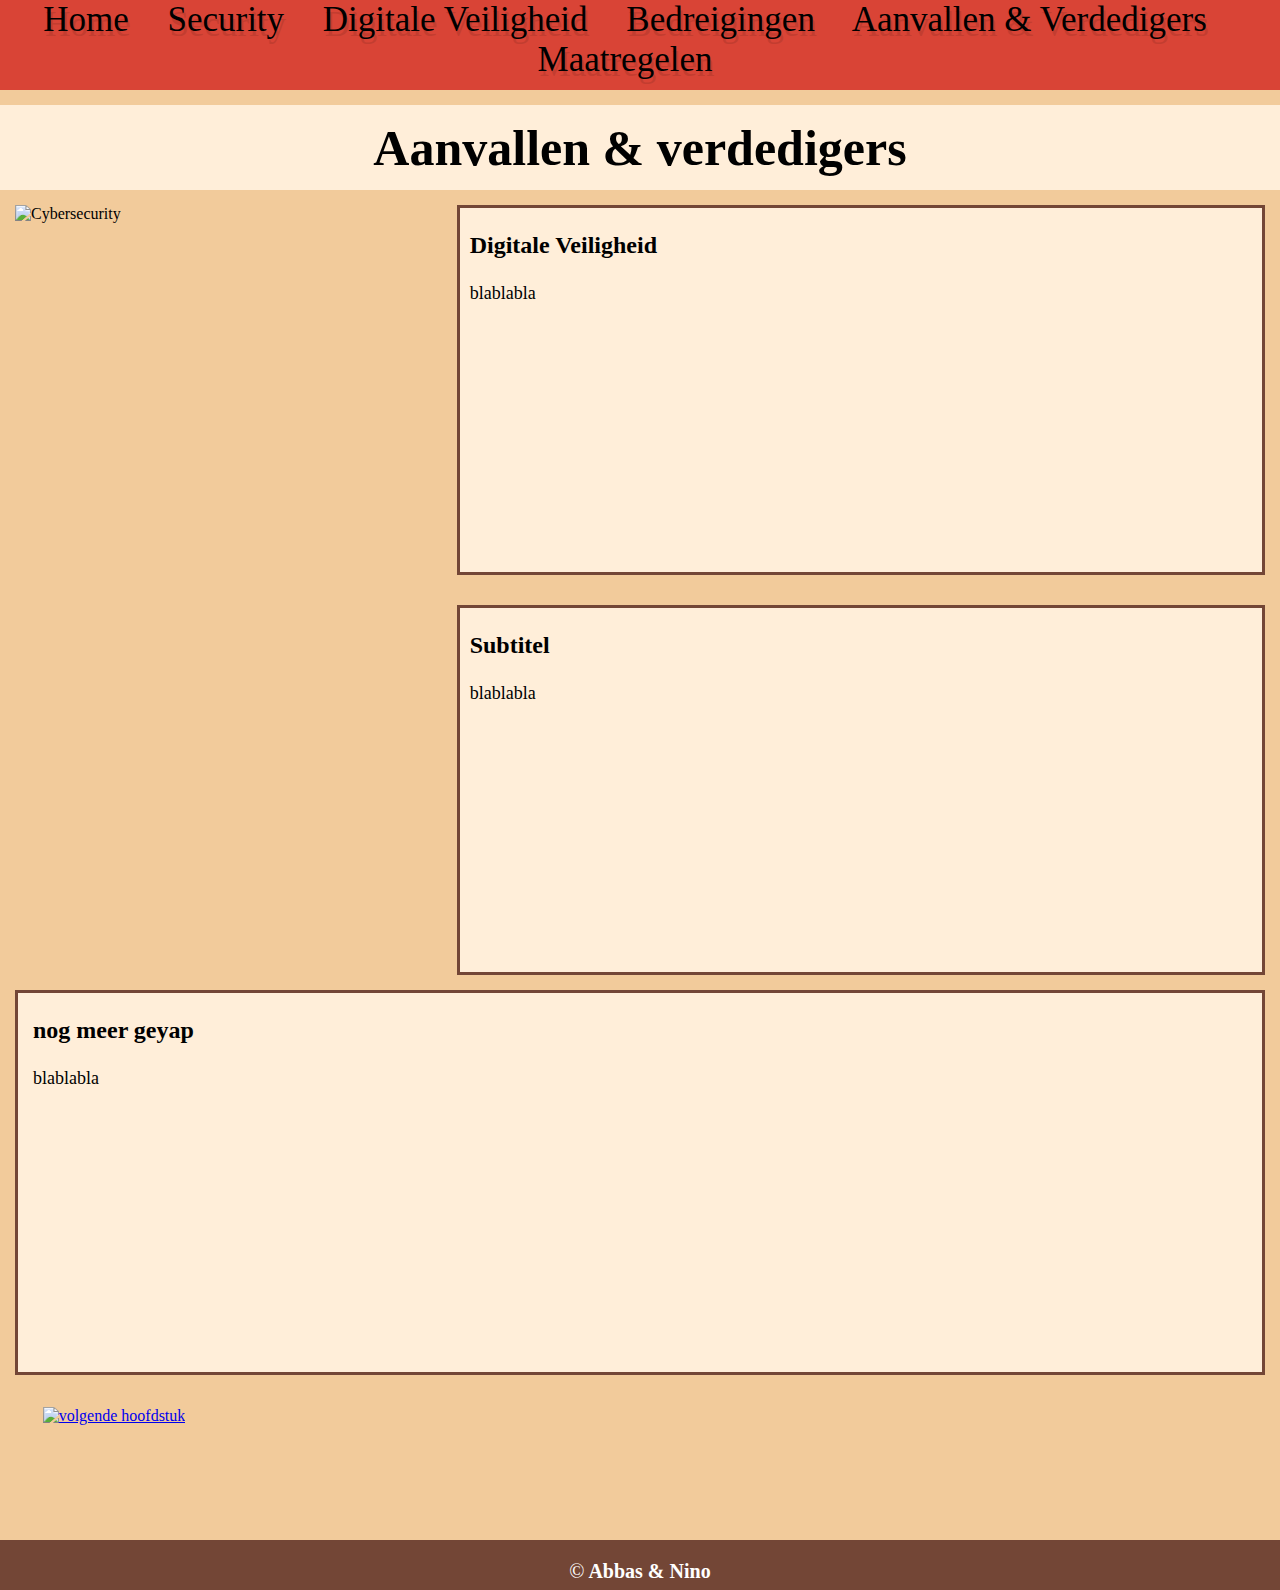
==== aanvallenenverdedigers.html @ 884cd6c7 "adszxdfgiytygf" ====
<!DOCTYPE html>
<html lang="nl">

<head>
  <meta charset="utf-8">
  <meta name="viewport" content="width=device-width">
  <title>Aanvallen & Verdedigers - Cybersecurity voor Middeleeuwers</title>
  <link href="securityinfo.css" rel="stylesheet" type="text/css" />
  <link rel="shortcut icon" type="x-icon" href="logoinformaticakasteel.png">
</head>
<body>
  <div class="grid-container">
  <header class = "header">
<div class = "links" style="--items: 6;">
		<a class = "link1" href="index.html">Home</a>
		<a class = "link2" href="security.html">Security</a>
        <a class = "link3" href="digitaleveiligheid.html">Digitale Veiligheid</a>
		<a class = "link4" href="bedreigingen.html">Bedreigingen</a>
		<a class = "link5" href="aanvallenenverdedigers.html">Aanvallen & Verdedigers</a>
        <a class = "link6" href="maatregelen.html">Maatregelen</a>
</div>
  </header>
  <div class = "kop">
    <h1>Aanvallen & verdedigers</h1>
  </div>
	  <div class = "afbeelding">
		  <img src ="https://img.freepik.com/premium-photo/cybersecurity-garandeert-de-privacy-van-gebruikers-met-encryptie-waarbij-de-nadruk-ligt-op-gegevensbescherming-en-digitale-veiligheid-v_896558-11967.jpg?w=360" class="passend-afbeelding" alt="Cybersecurity">
          <!-- voeg passend afbeelding toe -->
	  </div>
<main class = "main">    
    <p>
       <b>Digitale Veiligheid</b>
    </p>
    <p class="text">blablabla</p>
</main>

<div class = "main2">
  <p><b>Subtitel</b></p>
  <p class="text">blablabla</p>
</div>

<div class = "informatie">
  <p><b>nog meer geyap</b></p>
  <p class="text">blablabla</p>
</div>
  <a href="maatregelen.html" class = "center">
            <img src="https://uxwing.com/wp-content/themes/uxwing/download/arrow-direction/next-button-icon.png" alt="volgende hoofdstuk" class="next">            
        </a>


  <footer class="footer">
    <p>&copy;<b> Abbas & Nino</b></p>
  </footer>
</div>
</body>
</html>
---- securityinfo.css ----
/************************* DEBUG SETTINGS *************************/

/* Settings to help find errors in your css
   uncomment to enable */

/* Add dotted line around all boxes.
   This makes size of boxes visible.
   Warning 1: this settings may change your layout.
   Warning 2: keep the * as selector for all tags when uncommenting. */
/*  * {border: 1px dotted black;}   */
  
/* Add semi-transparant dark background to all boxes
   The more boxes are on top of eachother the darker tghe background color
   Warning: keep the * as selector for all tags when uncommenting. */
/*  * {background-color: rgba(0,0,0,5%);}  */

/************************* YOUR SETTINGS *************************/

/* add your css here, feel free to use comments and order them logically for better readability */
body {
    font-family: 'Times New Roman';
    background-color: #F2CB9B;
    overflow-x: hidden;
    margin: 0;
    padding: 0;
 }
 
 .grid-container {
    display: grid;
    grid-template-areas: 
    'header header header' 
    'kop kop kop'
    'afbeelding main main'
    'afbeelding main2 main2'
    'informatie informatie informatie'
    'next next next'
    'footer footer footer';
    grid-template-columns: 33.333333% 33.333333% 33.333333%;
    grid-template-rows: 90px 100px 400px 400px 400px 150px 50px;
 }      
 .header {
    grid-area: header;
    background-color: #d94436;
    color: rgb(0, 0, 0);
    text-align: center;
    font-size: 35px;
    position: sticky;
    top: 0;
    z-index: 100;
 }
 .afbeelding {
    grid-area: afbeelding;
    margin: 15px 15px;
 }
 .passend-afbeelding {
   width: 100%;
   height: 100%;
   object-fit: cover;
 }
 .kop {
   grid-area: kop;
   display: flex;
   align-items: center;
   justify-content: center;
   background-color:  #ffeed9;
   color: rgb(0, 0, 0);
   font-size: 25px;
   margin-top: 15px;
   
}
 .main {
    grid-area: main;
    background-color:  #ffeed9;
    color: rgb(0, 0, 0);
    text-align: left;
    font-size: 24px;
    padding-left: 10px;
    margin: 15px 15px 15px 30px;
    border-style: solid;
    border-color: #734636;
 }
 .main2 {
   grid-area: main2;
   background-color:  #ffeed9;
   color: rgb(0, 0, 0);
   text-align: left;
   font-size: 24px;
   padding-left: 10px;
   margin: 15px 15px 15px 30px;
   border-style: solid;
   border-color: #734636;
   
}
 .informatie {
   grid-area: informatie;
   background-color:  #ffeed9;
   color: rgb(0, 0, 0);
   text-align: left;
   font-size: 24px;
   padding: 0px 15px;
   margin: 0px 15px 15px 15px;
   border-style: solid;
   border-color: #734636;
}

.next {
   grid-area: next;
   width: 80px;
   height: auto;
   margin-left: 10%;
   margin-top: 4%;
}

 .footer {
    grid-area: footer;
    background-color: #734636;
    color: rgb(255, 255, 255);
    text-align: center;
    font-size: 20px;
 }


.text {
   font-size: 18px;
}


 /* verwijdert bullet points */
 nav ul { list-style-type: none; }
 
 /* DE LINKS IN DE HEADER */
 .links {
    margin-top: auto;
    margin-bottom: auto;
    color: #000000;
    
 }
 .link1, .link2, .link3, .link4, .link5, .link6 {
   margin-right: 30px;
   color: #000000;
   transition: transform 0.3s ease, box-shadow 0.3s ease;
   text-decoration: none;
   text-shadow: #c33d30 2px 5px;
}

/* animaties voor de header */
.link1:hover, .link2:hover, .link3:hover, .link4:hover, .link5:hover, .link6:hover {
   transform: translateY(-5px);
   box-shadow: 0 5px 10px rgba(0, 0, 0, 0.2);
}
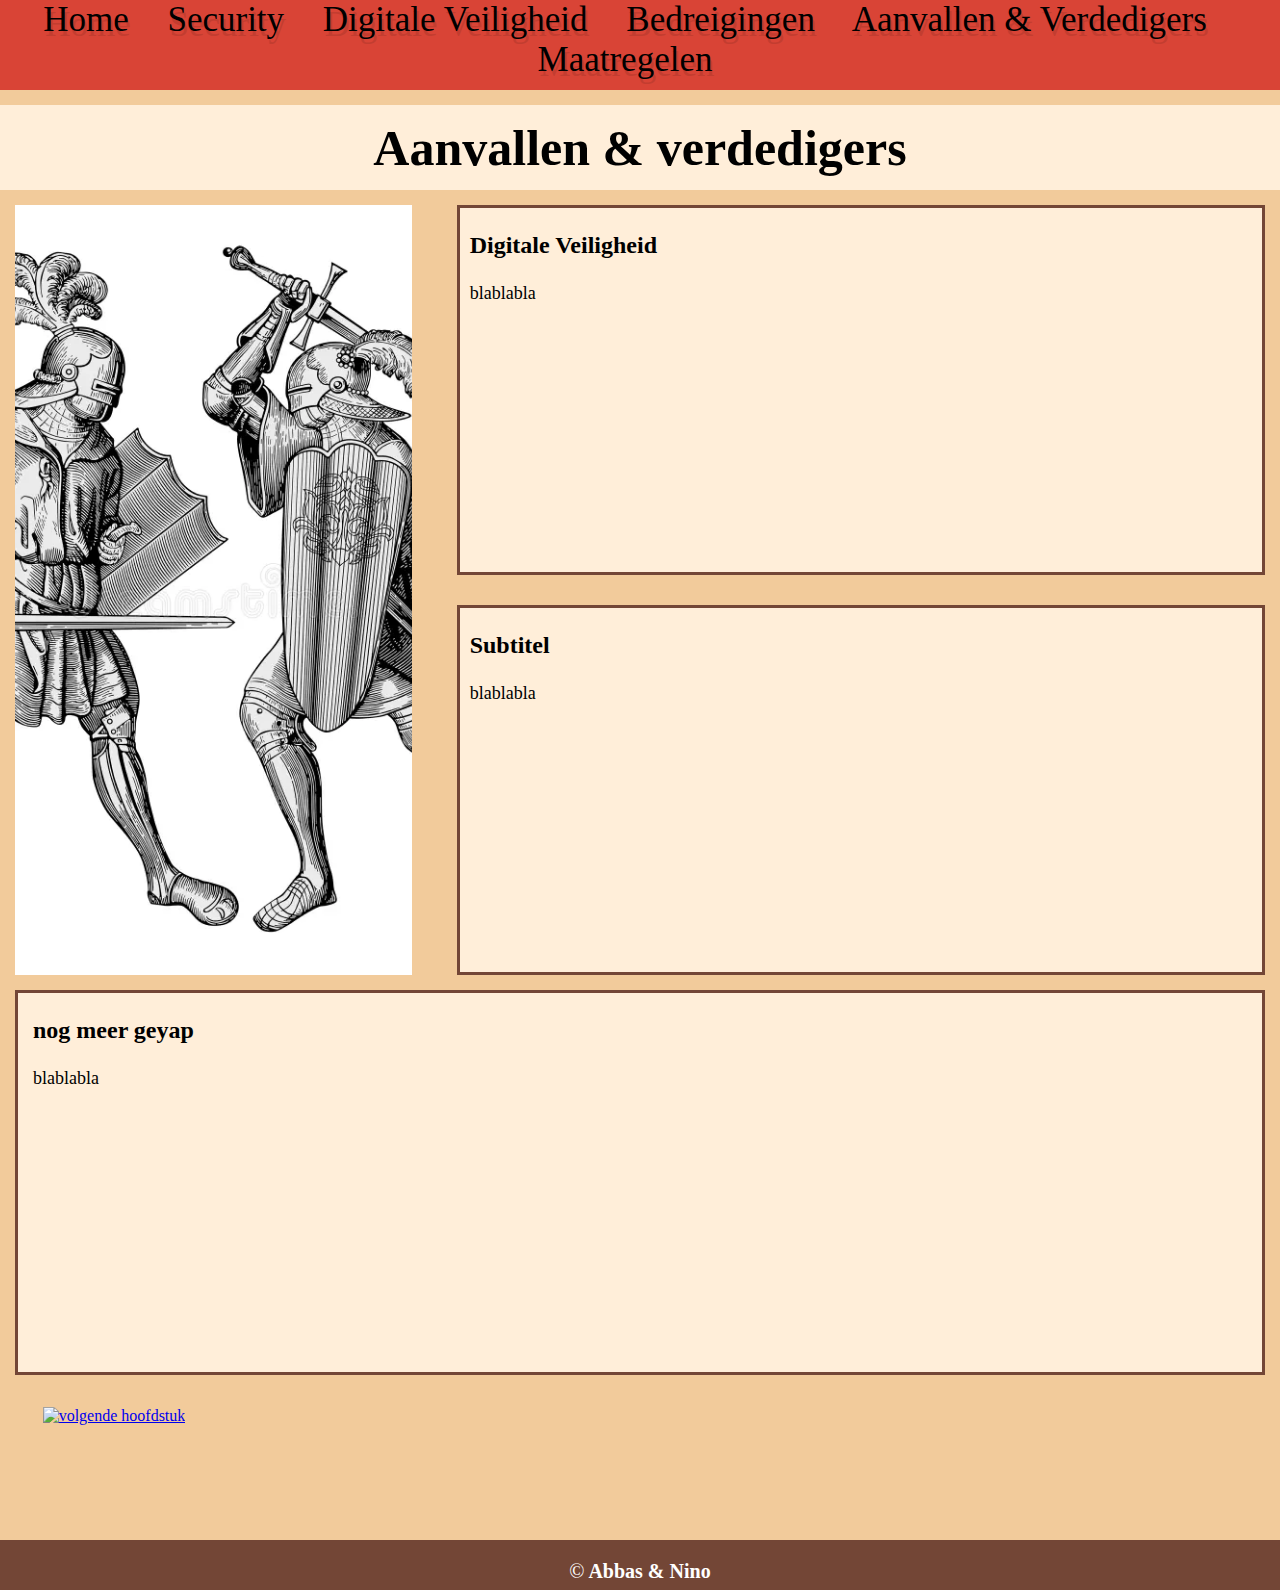
==== commit ebee3ca2: "fianela" ====
--- a/aanvallenenverdedigers.html
+++ b/aanvallenenverdedigers.html
@@ -24,7 +24,7 @@
     <h1>Aanvallen & verdedigers</h1>
   </div>
 	  <div class = "afbeelding">
-		  <img src ="https://img.freepik.com/premium-photo/cybersecurity-garandeert-de-privacy-van-gebruikers-met-encryptie-waarbij-de-nadruk-ligt-op-gegevensbescherming-en-digitale-veiligheid-v_896558-11967.jpg?w=360" class="passend-afbeelding" alt="Cybersecurity">
+		  <img src ="aanvallenenverdedigers.png" class="passend-afbeelding" alt="Cybersecurity">
           <!-- voeg passend afbeelding toe -->
 	  </div>
 <main class = "main">    
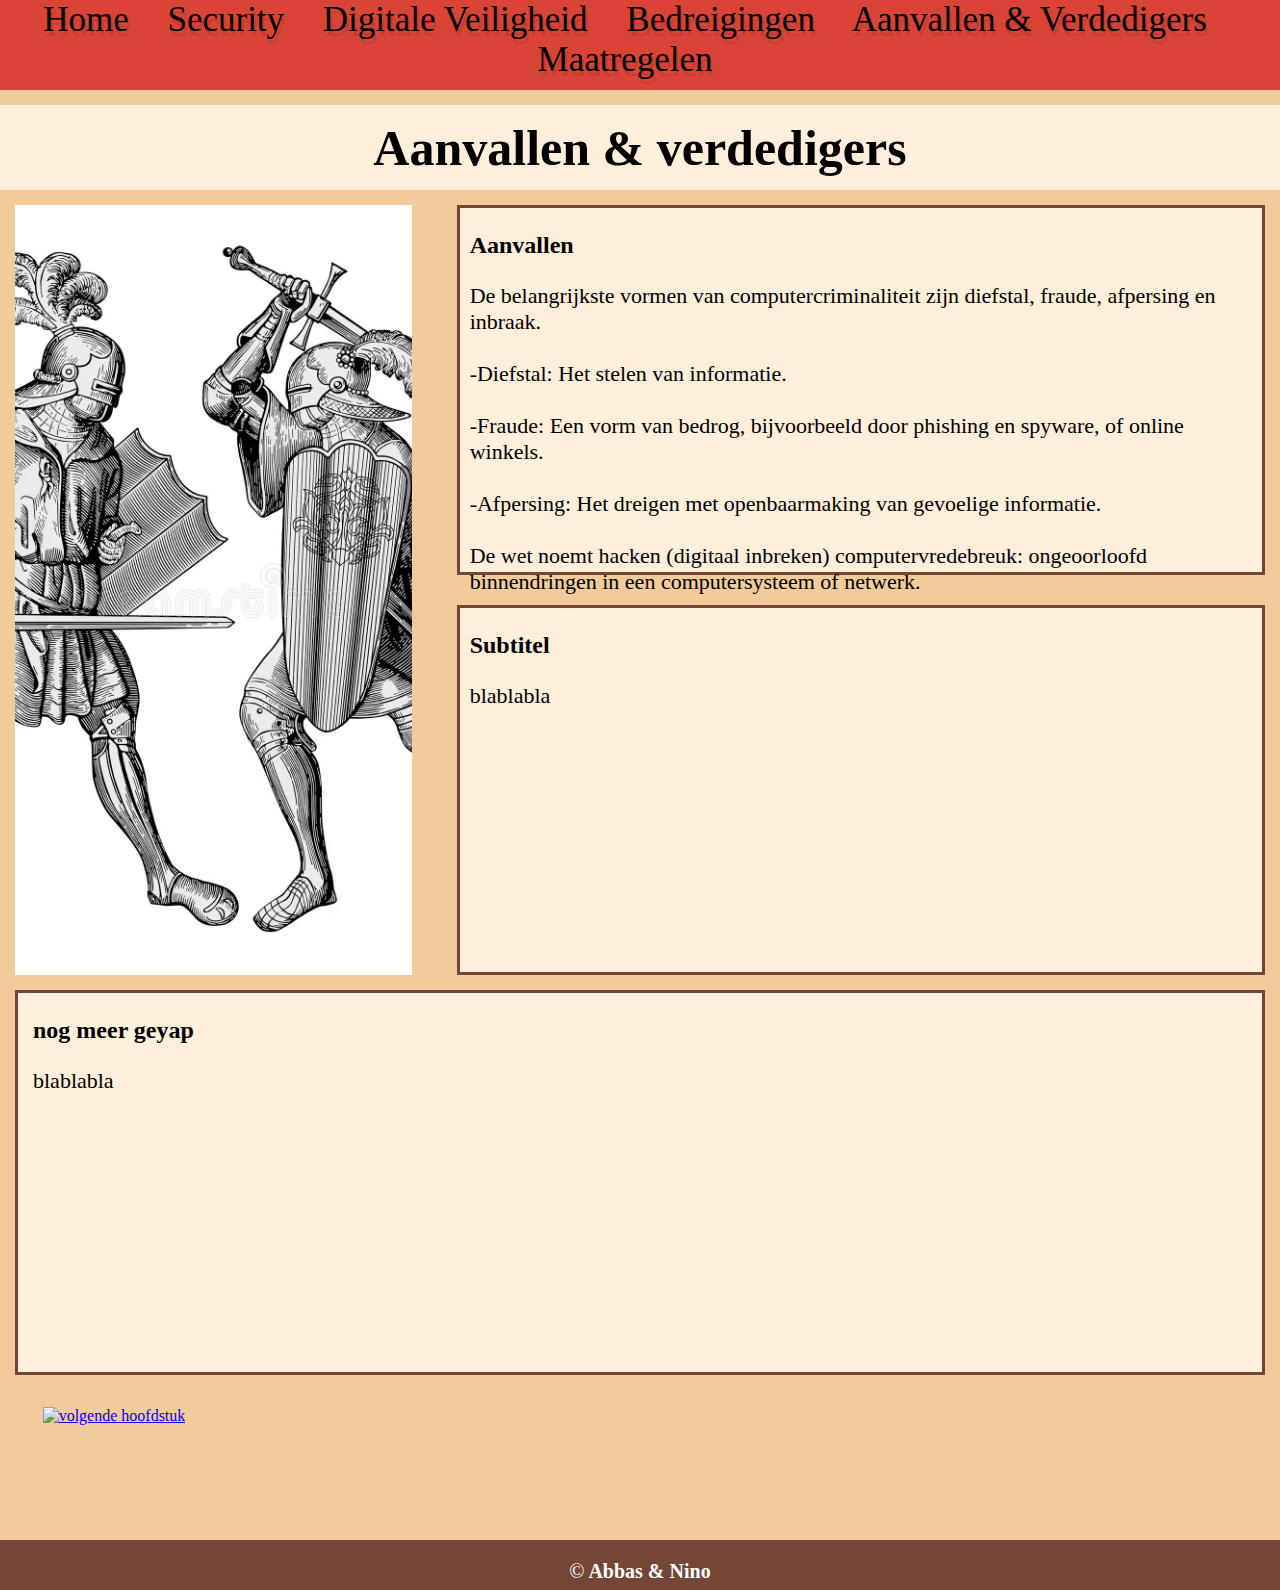
==== commit 65b217fd: "aanvallen" ====
--- a/aanvallenenverdedigers.html
+++ b/aanvallenenverdedigers.html
@@ -29,9 +29,15 @@
 	  </div>
 <main class = "main">    
     <p>
-       <b>Digitale Veiligheid</b>
+       <b>Aanvallen</b>
     </p>
-    <p class="text">blablabla</p>
+    <p class="text">
+      De belangrijkste vormen van computercriminaliteit zijn diefstal, fraude, afpersing en inbraak.<br></br>
+      -Diefstal: Het stelen van informatie. <br></br>
+      -Fraude: Een vorm van bedrog, bijvoorbeeld door phishing en spyware, of online winkels. <br></br>
+      -Afpersing: Het dreigen met openbaarmaking van gevoelige informatie. <br></br>
+      De wet noemt hacken (digitaal inbreken) computervredebreuk: ongeoorloofd binnendringen in een computersysteem of netwerk. 
+      </p>
 </main>
 
 <div class = "main2">
--- a/securityinfo.css
+++ b/securityinfo.css
@@ -121,7 +121,7 @@
 
 
 .text {
-   font-size: 18px;
+   font-size: 22px;
 }
 
 
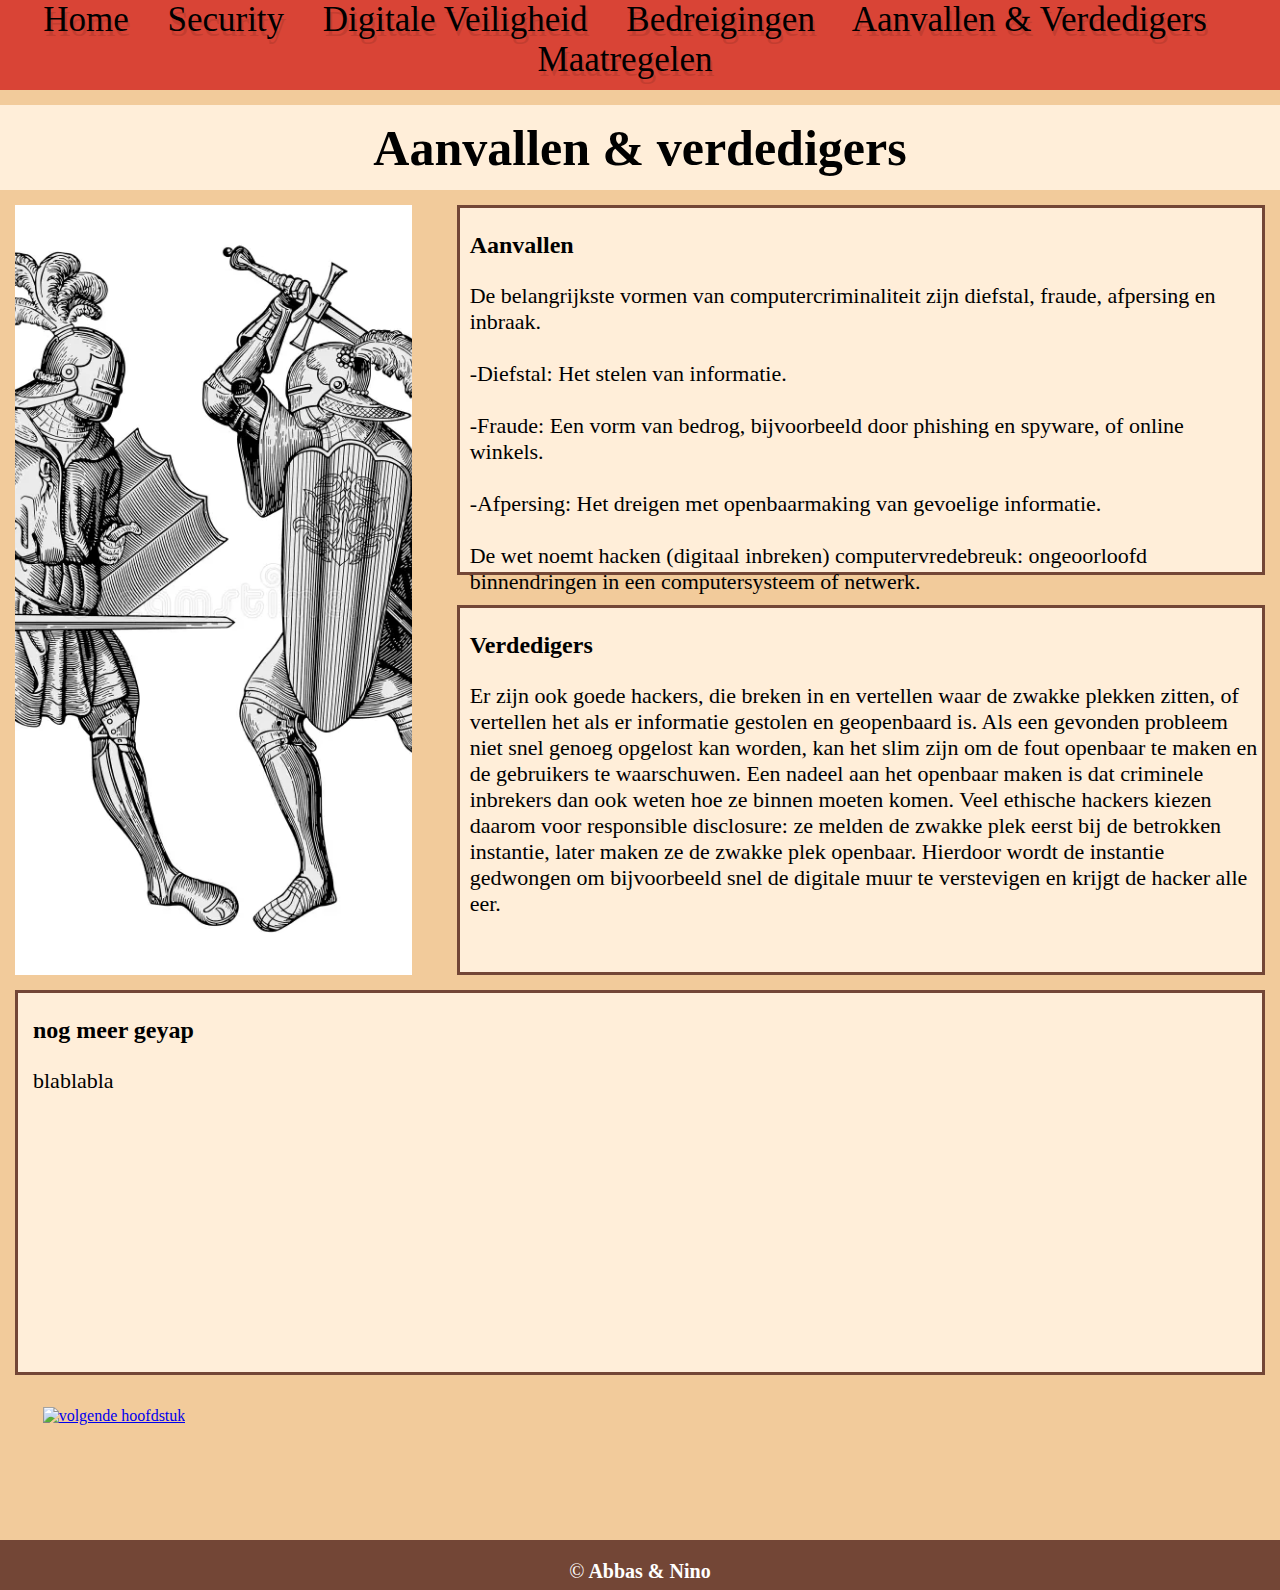
==== commit 1fe6fb5f: "verdedigers" ====
--- a/aanvallenenverdedigers.html
+++ b/aanvallenenverdedigers.html
@@ -41,8 +41,14 @@
 </main>
 
 <div class = "main2">
-  <p><b>Subtitel</b></p>
-  <p class="text">blablabla</p>
+  <p><b>Verdedigers</b></p>
+  <p class="text">
+    Er zijn ook goede hackers, die breken in en vertellen waar de zwakke plekken zitten, of vertellen het als er informatie gestolen en geopenbaard is. 
+    Als een gevonden probleem niet snel genoeg opgelost kan worden, kan het slim zijn om de fout openbaar te maken en de gebruikers te waarschuwen. 
+    Een nadeel aan het openbaar maken is dat criminele inbrekers dan ook weten hoe ze binnen moeten komen. 
+    Veel ethische hackers kiezen daarom voor responsible disclosure: ze melden de zwakke plek eerst bij de betrokken instantie, later maken ze de zwakke plek openbaar. 
+    Hierdoor wordt de instantie gedwongen om bijvoorbeeld snel de digitale muur te verstevigen en krijgt de hacker alle eer.
+  </p>
 </div>
 
 <div class = "informatie">
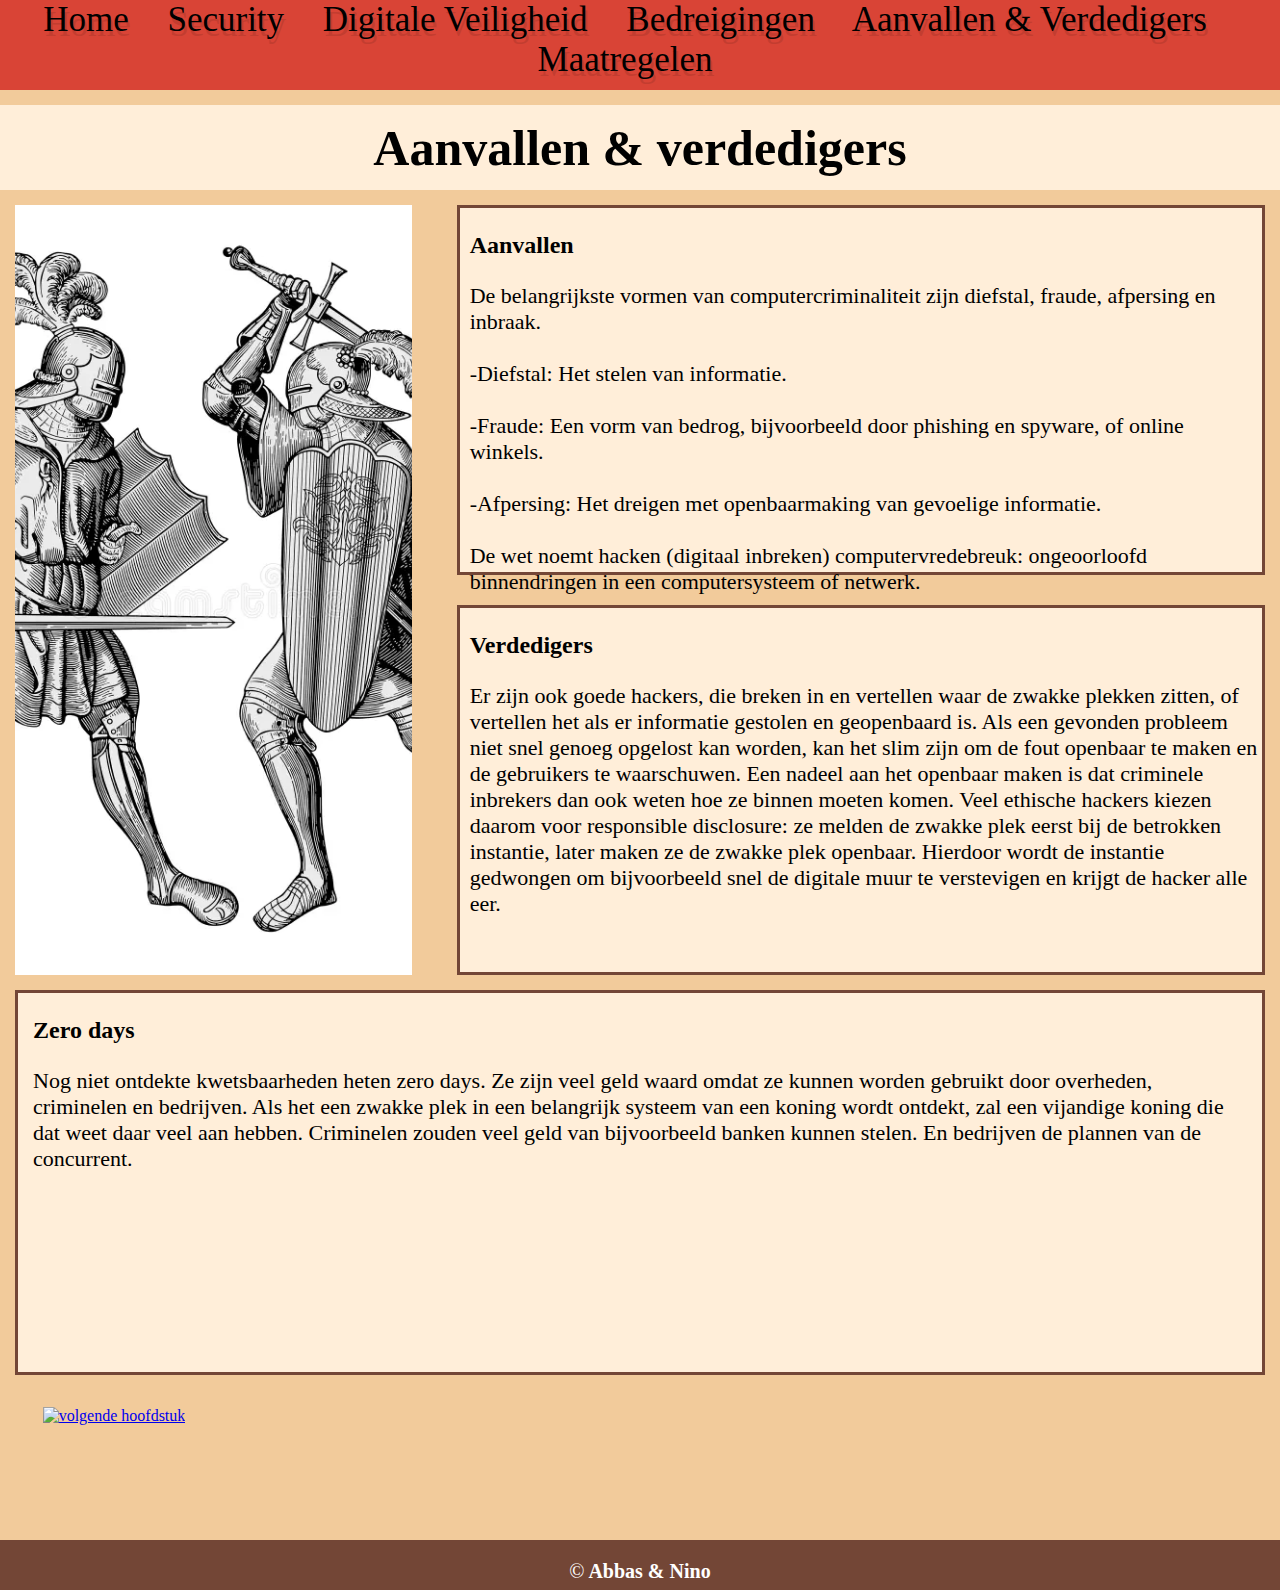
==== commit 4cdd1a62: "zero days" ====
--- a/aanvallenenverdedigers.html
+++ b/aanvallenenverdedigers.html
@@ -52,8 +52,14 @@
 </div>
 
 <div class = "informatie">
-  <p><b>nog meer geyap</b></p>
-  <p class="text">blablabla</p>
+  <p><b>Zero days</b></p>
+  <p class="text">
+    Nog niet ontdekte kwetsbaarheden heten zero days. 
+    Ze zijn veel geld waard omdat ze kunnen worden gebruikt door overheden, criminelen en bedrijven. 
+    Als het een zwakke plek in een belangrijk systeem van een koning wordt ontdekt, zal een vijandige koning die dat weet daar veel aan hebben. 
+    Criminelen zouden veel geld van bijvoorbeeld banken kunnen stelen. 
+    En bedrijven de plannen van de concurrent.
+  </p>
 </div>
   <a href="maatregelen.html" class = "center">
             <img src="https://uxwing.com/wp-content/themes/uxwing/download/arrow-direction/next-button-icon.png" alt="volgende hoofdstuk" class="next">            
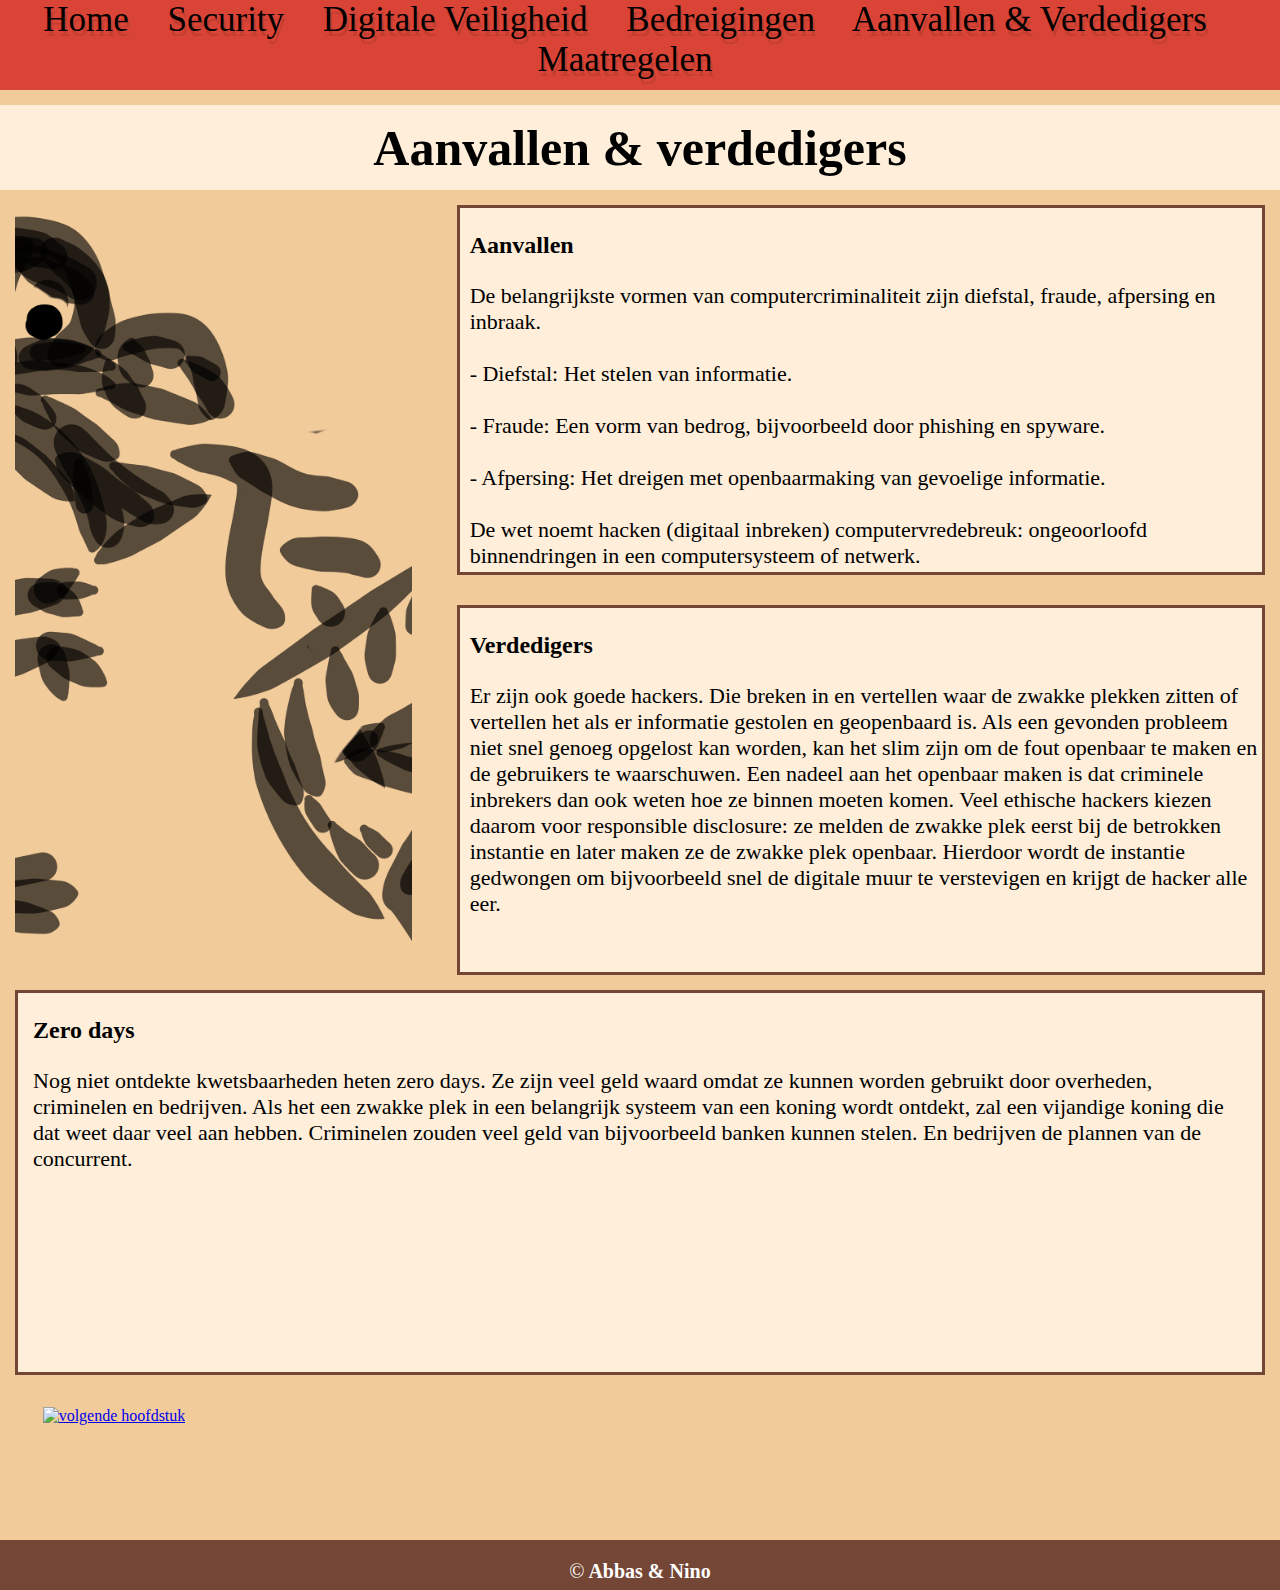
==== commit 3d0857ba: "verbetering" ====
--- a/aanvallenenverdedigers.html
+++ b/aanvallenenverdedigers.html
@@ -33,9 +33,9 @@
     </p>
     <p class="text">
       De belangrijkste vormen van computercriminaliteit zijn diefstal, fraude, afpersing en inbraak.<br></br>
-      -Diefstal: Het stelen van informatie. <br></br>
-      -Fraude: Een vorm van bedrog, bijvoorbeeld door phishing en spyware, of online winkels. <br></br>
-      -Afpersing: Het dreigen met openbaarmaking van gevoelige informatie. <br></br>
+      - Diefstal: Het stelen van informatie. <br></br>
+      - Fraude: Een vorm van bedrog, bijvoorbeeld door phishing en spyware. <br></br>
+      - Afpersing: Het dreigen met openbaarmaking van gevoelige informatie. <br></br>
       De wet noemt hacken (digitaal inbreken) computervredebreuk: ongeoorloofd binnendringen in een computersysteem of netwerk. 
       </p>
 </main>
@@ -43,10 +43,10 @@
 <div class = "main2">
   <p><b>Verdedigers</b></p>
   <p class="text">
-    Er zijn ook goede hackers, die breken in en vertellen waar de zwakke plekken zitten, of vertellen het als er informatie gestolen en geopenbaard is. 
+    Er zijn ook goede hackers. Die breken in en vertellen waar de zwakke plekken zitten of vertellen het als er informatie gestolen en geopenbaard is. 
     Als een gevonden probleem niet snel genoeg opgelost kan worden, kan het slim zijn om de fout openbaar te maken en de gebruikers te waarschuwen. 
     Een nadeel aan het openbaar maken is dat criminele inbrekers dan ook weten hoe ze binnen moeten komen. 
-    Veel ethische hackers kiezen daarom voor responsible disclosure: ze melden de zwakke plek eerst bij de betrokken instantie, later maken ze de zwakke plek openbaar. 
+    Veel ethische hackers kiezen daarom voor responsible disclosure: ze melden de zwakke plek eerst bij de betrokken instantie en later maken ze de zwakke plek openbaar. 
     Hierdoor wordt de instantie gedwongen om bijvoorbeeld snel de digitale muur te verstevigen en krijgt de hacker alle eer.
   </p>
 </div>
--- a/securityinfo.css
+++ b/securityinfo.css
@@ -49,6 +49,9 @@
     z-index: 100;
  }
  .afbeelding {
+   display: flex;
+   align-items: center;
+   justify-content: center;
     grid-area: afbeelding;
     margin: 15px 15px;
  }
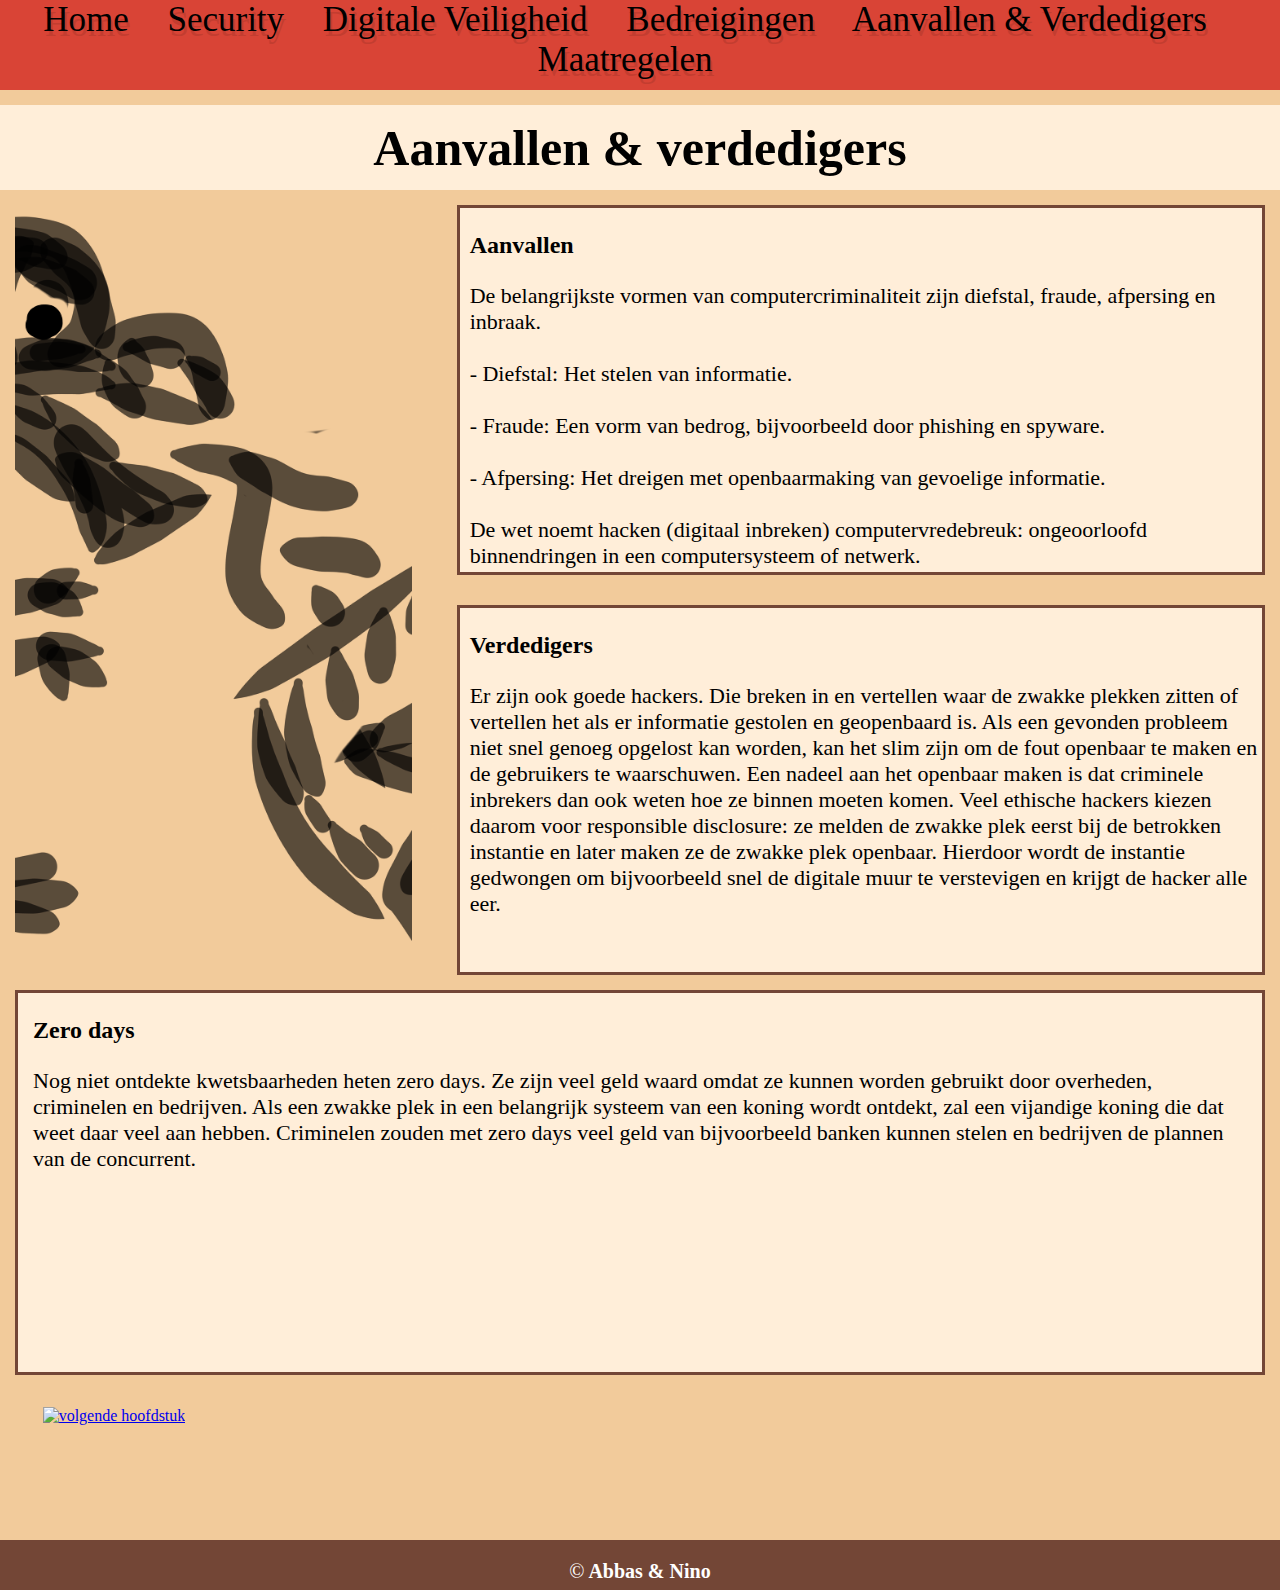
==== commit 10df0d9e: "nog meer verbeteringen (klaar)" ====
--- a/aanvallenenverdedigers.html
+++ b/aanvallenenverdedigers.html
@@ -56,9 +56,9 @@
   <p class="text">
     Nog niet ontdekte kwetsbaarheden heten zero days. 
     Ze zijn veel geld waard omdat ze kunnen worden gebruikt door overheden, criminelen en bedrijven. 
-    Als het een zwakke plek in een belangrijk systeem van een koning wordt ontdekt, zal een vijandige koning die dat weet daar veel aan hebben. 
-    Criminelen zouden veel geld van bijvoorbeeld banken kunnen stelen. 
-    En bedrijven de plannen van de concurrent.
+    Als een zwakke plek in een belangrijk systeem van een koning wordt ontdekt, zal een vijandige koning die dat weet daar veel aan hebben. 
+    Criminelen zouden met zero days veel geld van bijvoorbeeld banken kunnen stelen  
+    en bedrijven de plannen van de concurrent.
   </p>
 </div>
   <a href="maatregelen.html" class = "center">
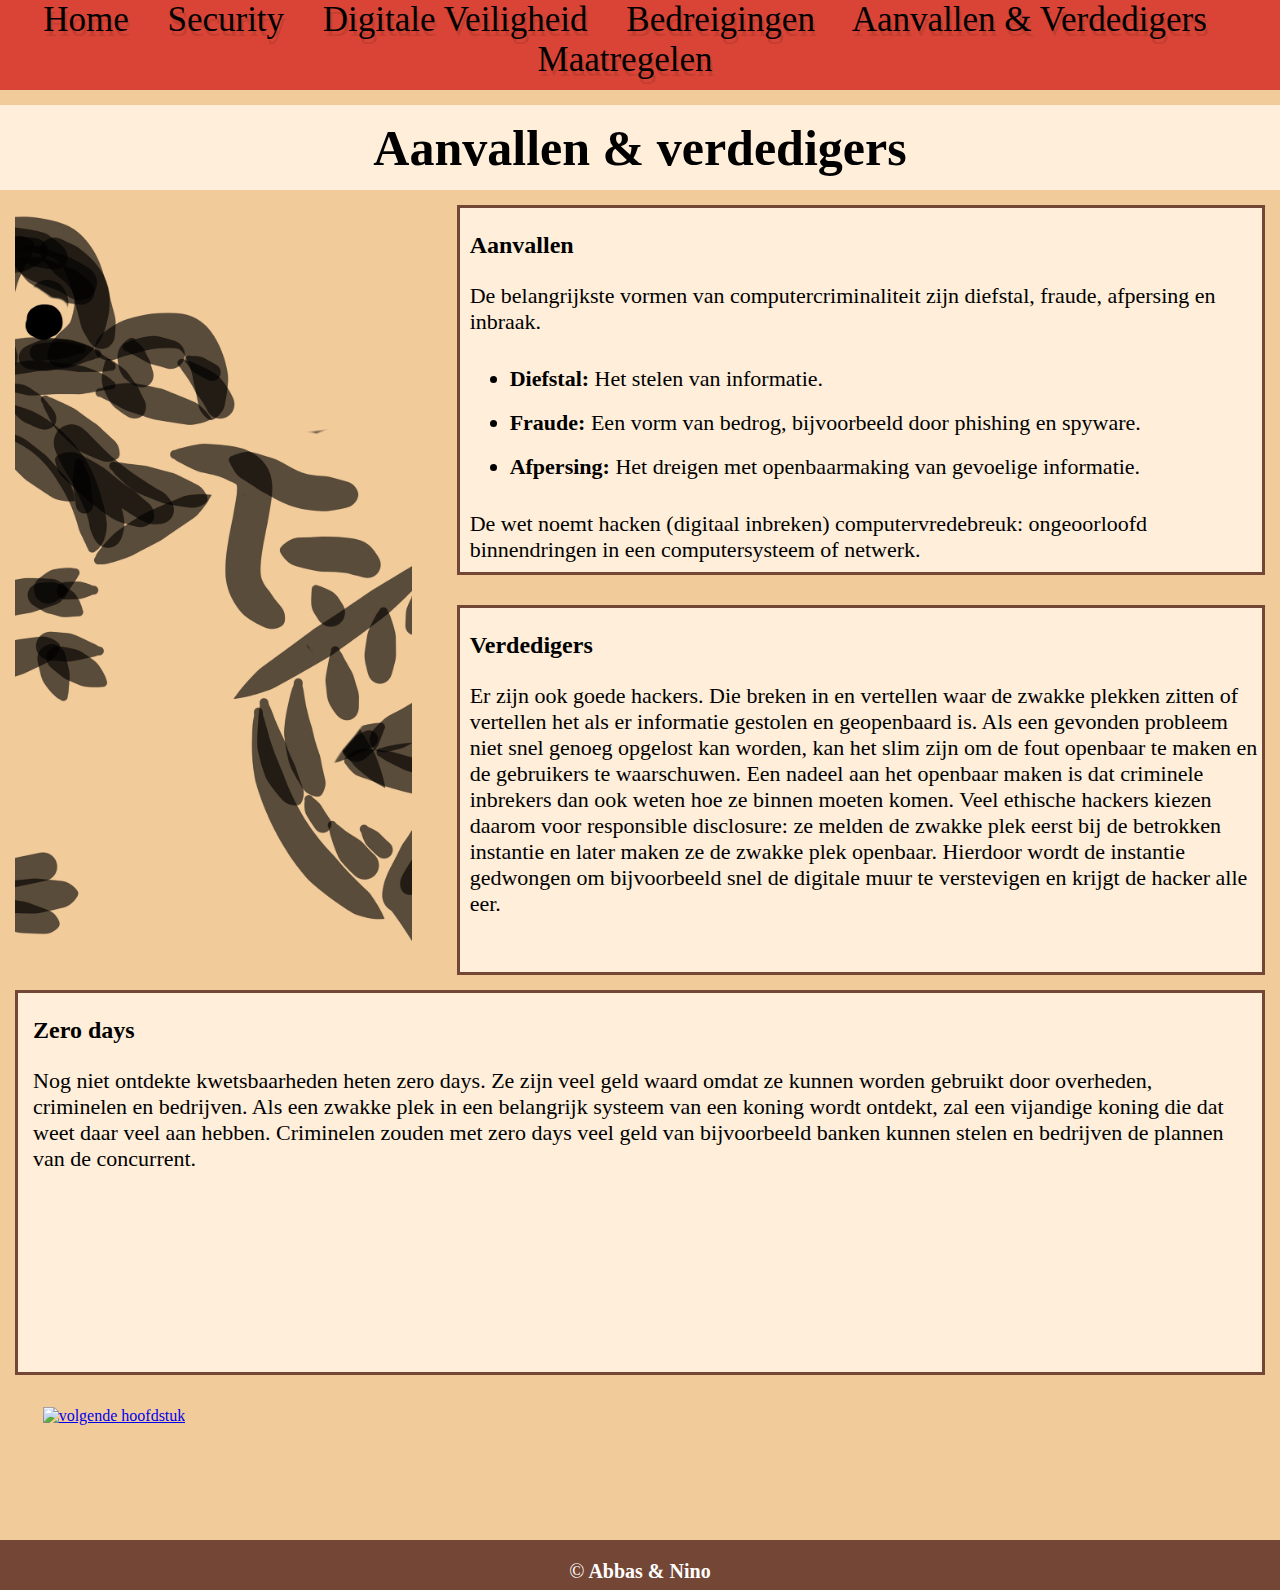
==== commit f0a50ddb: "FINISH!!!!!!!!!!!" ====
--- a/aanvallenenverdedigers.html
+++ b/aanvallenenverdedigers.html
@@ -5,8 +5,8 @@
   <meta charset="utf-8">
   <meta name="viewport" content="width=device-width">
   <title>Aanvallen & Verdedigers - Cybersecurity voor Middeleeuwers</title>
-  <link href="securityinfo.css" rel="stylesheet" type="text/css" />
-  <link rel="shortcut icon" type="x-icon" href="logoinformaticakasteel.png">
+  <link href="securityinfo.css" rel="stylesheet" type="text/css">
+  <link rel="shortcut icon" href="logoinformaticakasteel.png">
 </head>
 <body>
   <div class="grid-container">
@@ -31,12 +31,13 @@
     <p>
        <b>Aanvallen</b>
     </p>
-    <p class="text">
-      De belangrijkste vormen van computercriminaliteit zijn diefstal, fraude, afpersing en inbraak.<br></br>
-      - Diefstal: Het stelen van informatie. <br></br>
-      - Fraude: Een vorm van bedrog, bijvoorbeeld door phishing en spyware. <br></br>
-      - Afpersing: Het dreigen met openbaarmaking van gevoelige informatie. <br></br>
-      De wet noemt hacken (digitaal inbreken) computervredebreuk: ongeoorloofd binnendringen in een computersysteem of netwerk. 
+    <p class="text">De belangrijkste vormen van computercriminaliteit zijn diefstal, fraude, afpersing en inbraak.</p>
+    <ul class="text" style="line-height: 2">
+      <li><b>Diefstal: </b>Het stelen van informatie.</li>
+      <li><b>Fraude: </b>Een vorm van bedrog, bijvoorbeeld door phishing en spyware.</li>
+      <li><b>Afpersing: </b>Het dreigen met openbaarmaking van gevoelige informatie.</li>
+    </ul>
+      <p class="text">De wet noemt hacken (digitaal inbreken) computervredebreuk: ongeoorloofd binnendringen in een computersysteem of netwerk. 
       </p>
 </main>
 
